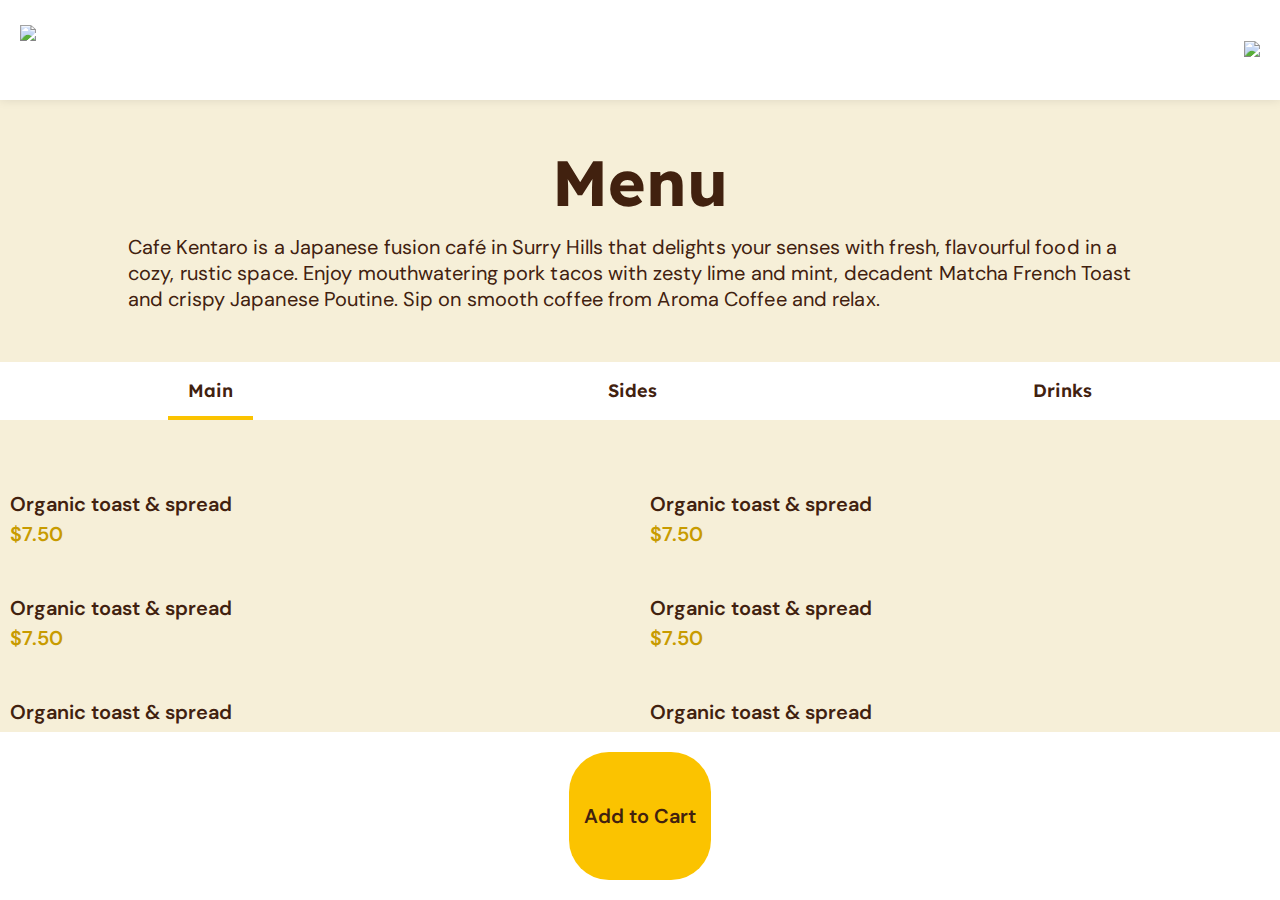
==== menu copy.html @ 1d61ab9c "Add files via upload" ====
<!DOCTYPE html>
<html lang="en">

<head>
  <meta charset="UTF-8">
  <meta http-equiv="X-UA-Compatible" content="IE=edge">
  <meta name="viewport" content="width=device-width, initial-scale=1.0">
  <title>Document</title>
  <link rel="stylesheet" href="style.css">
  <link rel="preconnect" href="https://fonts.googleapis.com">
  <style>
    @import url('https://fonts.googleapis.com/css2?family=DM+Sans:ital,wght@0,400;0,500;0,700;1,400;1,500;1,700&family=Lexend:wght@100;200;300;400;500;600;700;800;900&display=swap');
  </style>

</head>

<body>
  <header>
    <div class="header_wrapper">
      <img class="logo" src="images/logo.png">
      <div class="hamburger_menu">
        <img class="hamburger_menu_img" src="images/hamburgermenu.png">
      </div>
    </div> <!-- /header_wrapper -->
    <nav class="hamburger">
      <ul>
        <li><a href="">Concept</a></li>
        <li><a href="">About Us</a></li>
        <li><a href="">Menu</a></li>
        <li><a href="">Photo Gallery</a></li>
      </ul>
    </nav>
  </header>
  <main>
    <section class="page_header">
      <h2>Menu</h2>
      <p>Cafe Kentaro is a Japanese fusion café in Surry Hills that delights your senses with fresh, flavourful food in a cozy, rustic space. Enjoy mouthwatering pork tacos with zesty lime and mint, decadent Matcha French Toast and crispy Japanese Poutine. Sip on smooth coffee from Aroma Coffee and relax.</p>
    </section>


    <nav class="categories">
      <div class="categories_name_wrapper categories_active">
        Main
      </div>
      <div class="categories_name_wrapper">
        Sides
      </div>
      <div class="categories_name_wrapper">
        Drinks
      </div>

    </nav>
    
    <section class="menu_item_list_wrapper">

      <div class="menu_item_wrapper">
        <div class="menu_item">
          <figure class="menu_item_img_wrapper">
            <img src="dishes/dish_1.jpeg" alt="" class="">
          </figure>
          <dl class="menu_item_txt_wrapper">
            <dt class="menu_item_txt_name">Organic toast & spread</dt>
            <dd class="menu_item_txt_price">$7.50</dd>
          </dl>
        </div>

        <div class="menu_item">
          <figure class="menu_item_img_wrapper">
            <img src="dishes/dish_2.jpeg" alt="" class="">
          </figure>
          <dl class="menu_item_txt_wrapper">
            <dt class="menu_item_txt_name">Organic toast & spread</dt>
            <dd class="menu_item_txt_price">$7.50</dd>
          </dl>
        </div>

        <div class="menu_item">
          <figure class="menu_item_img_wrapper">
            <img src="dishes/dish_3.jpeg" alt="" class="">
          </figure>
          <dl class="menu_item_txt_wrapper">
            <dt class="menu_item_txt_name">Organic toast & spread</dt>
            <dd class="menu_item_txt_price">$7.50</dd>
          </dl>
        </div>

        <div class="menu_item">
          <figure class="menu_item_img_wrapper">
            <img src="dishes/dish_4.jpeg" alt="" class="">
          </figure>
          <dl class="menu_item_txt_wrapper">
            <dt class="menu_item_txt_name">Organic toast & spread</dt>
            <dd class="menu_item_txt_price">$7.50</dd>
          </dl>
        </div>
        <div class="menu_item">
          <figure class="menu_item_img_wrapper">
            <img src="dishes/dish_5.jpeg" alt="" class="">
          </figure>
          <dl class="menu_item_txt_wrapper">
            <dt class="menu_item_txt_name">Organic toast & spread</dt>
            <dd class="menu_item_txt_price">$7.50</dd>
          </dl>
        </div>

        <div class="menu_item">
          <figure class="menu_item_img_wrapper">
            <img src="dishes/dish_6.jpeg" alt="" class="">
          </figure>
          <dl class="menu_item_txt_wrapper">
            <dt class="menu_item_txt_name">Organic toast & spread</dt>
            <dd class="menu_item_txt_price">$7.50</dd>
          </dl>
        </div>
        

        
    </section>

  </main>
<div class="cart_options_wrapper">
      <div class="add_cart_wrapper">
        Add to Cart
      </div>
    </div>





  <footer>

    <div class="footer_logo_wrapper">
      <img class="logo" src="images/logo.png">
    </div>


  </footer>
  <div class="box_390"></div>
</body>
<script src="script.js"></script>
</html>
---- style.css ----
html,body,div,span,applet,object,iframe,h1,h2,h3,h4,h5,h6,p,blockquote,pre,a,abbr,acronym,address,big,cite,code,del,dfn,em,img,ins,kbd,q,s,samp,small,strike,strong,sub,sup,tt,var,b,u,i,center,dl,dt,dd,ol,ul,li,fieldset,form,label,input,textarea,button,legend,table,caption,tbody,tfoot,thead,tr,th,td,article,aside,canvas,details,embed,figure,figcaption,footer,header,hgroup,menu,nav,output,ruby,section,summary,time,mark,audio,video,button {
    margin: 0;
    padding: 0;
    border: 0;
    font-family: 'DM sans', 'Lexend';
    font-size: 100%;
    vertical-align: baseline;
  }
/* 1rem = 10px */

/*------------*/
/* Base Tags    
/*------------*/

:root{
    --yellow: #FBC300;
    --brown: #41210f;
    --brownrgb: 65, 33, 15;

}

html{
    font-size: 62.5%;
}
body{
    background: #f6efd8;
    color: var(--brown);
    font-family: sans-serif;
    font-size: 1.4rem;
    line-height: 1;

}

h1, h2{
    font-size: 6.4rem;
    font-family: 'Lexend';
}

img{
    max-width: 100%;
}

button{
    
}
/*------------*/
/* Variables    
/*------------*/



/*------------*/
/* General Components    
/*------------*/

.button{
    display: block;
    width: 20rem;
    height: 8rem;
    overflow: hidden;
    border-radius: 4rem;
    font-size: 2rem;
    font-weight: 700;
    line-height: 8rem;
    text-align: center;
    -webkit-transition: color 0.55s cubic-bezier(0.215, 0.61, 0.355, 1);
    transition: color 0.55s cubic-bezier(0.215, 0.61, 0.355, 1);
    text-decoration: none;
    color: var(--brown);
    font-weight: 600;
    background-color: var(--yellow);

}

.button:hover{
    background-color: var(--brown);
    color:#f6efd8;
    transition:  0.55s cubic-bezier(0.215, 0.61, 0.355, 1);
}


.left{
    margin-left: auto;
}



@media screen and (max-width: 48em){
    .button {
        width: 16rem;
        height: 6.4rem;
        border-radius: 3.2rem;
        font-size: 1.6rem;
        line-height: 6.4rem;
    }
    }


/*------------*/
/* Header    
/*------------*/
header{
    background-color: white;
    padding:0;
    height: 10rem;
    box-shadow: 0 0 1rem rgb(0 0 0 / 0.1);
    position: fixed;
    top: 0;
    right: 0;
    left: 0;
    margin: 0 auto;
    position:fixed;
    z-index:999;
}

.header_wrapper {
    height:100%;
    width: calc(100% - 4rem);
    margin: 0 auto;
    
    /* FLEX */
    display: flex;
    -webkit-box-align: center;
    -ms-flex-align: center;
    align-items: center;
    flex-direction: row;
    justify-content: space-between;
  }


header .logo{
    height: 5rem;
}

header .hamburger_menu_img{
    height: 3rem;
    cursor: pointer;
}


.is_active{
    display:block !important;
    transition: transform .5s ease, opacity ease .2s;
    opacity:1;

}

/*------------*/
/* Navigation    
/*------------*/

nav.hamburger {
    display:none;
    background: white;
    margin-top: -2rem auto;
    box-shadow: 0 0 1rem -1rem rgb(0 0 0 / 0.1);
    padding-bottom: 1rem;

}

nav.hamburger ul li{
    padding: 2rem 2rem;
    font-size: 2.5rem;
    text-align: center;
    font-weight: 700;
    font-family: "DM Sans";
}

::selection{
    background: var(--yellow);
    color: white;
}
nav.hamburger ul li a:link, nav ul li a:visited{
    text-decoration: none;
    color: black;
}


.land_wrapper{
    padding: 14rem 2rem 0;
    display: flex;
    flex-flow: column wrap;
    align-content: center;
}

.land_txt{
    width:100%;
    display:flex;
    flex-flow: column-reverse;

    
}


.land_img_wrapper{
    width: 35rem;
    margin: 0 auto;
    z-index: -1;
}

.land_txt h1{
    max-width: min-content;
    margin-top: 1rem;
}

.title_sub{
    font-size: 2rem;
    font-family: 'DM Sans';
    font-weight: 500;

}

.land_img{
    max-width: 100%;
    filter: drop-shadow(1rem 2rem 1rem rgb(0,0,0, 0.2));
}


.box_390{
    width:390px;
    height: 20px;;
    background-color: aqua;
    display: block;;
}



/*------------*/
/* Menu    
/*------------*/

.menu_title_wrapper{
    width: calc(100% - 4rem);
    margin: 0 auto;
}

.menu_food{
    margin: 8rem 0;
}

.menu_box_wrapper img{
    max-width: 30rem;
    border-radius: 4rem;
}

.menu_box_wrapper{
    display: flex;
    flex-flow: row;
    overflow-x: scroll;
    scrollbar

}
.menu_box{
    margin: 2rem
}

.page_content {
    width: calc(100% - 4rem);
    margin: 0 auto;
}

.page_header{
    width: 80%;
    margin: 0 auto;
    padding: 15rem 0 5rem;
    font-size: 2rem;
}

.page_header h2{
    margin: 0 auto;
    width: min-content;
}

.page_header p{
    margin-top: 2rem;
    line-height: 2.6rem;
    letter-spacing: 0.01rem;    
}

.menu_box_txt_name{

}
.menu_box_txt_price{

}

/*------------*/
/* Sections    
/*------------*/

.section_wrapper{
    display:flex;
    flex-flow: column-reverse;
    color:#41210f;
    padding: 8rem 0 0;
}

.bg_yellow{
    background-color: var(--yellow);
    padding-bottom: 8rem;
}

.bg_yellow .button{
    background:white;
}
.bg_yellow .button:hover{
    background-color: var(--brown);
    color:#f6efd8;
    transition:  0.55s cubic-bezier(0.215, 0.61, 0.355, 1);
}

/*------------*/
/* Concept    
/*------------*/

.concept_wrapper{
    font-size: 2rem;
    display: flex;
    flex-direction: column;
}

.concept_img{
    border-radius: 2rem;

}
.section_content_title {
    margin-bottom: 2rem;
    font-size: 3.6rem;
    max-width: 100%;;
    line-height: 4.2rem;
    font-weight: 600;
    word-wrap:
}

.max-width-80{
    max-width: 80%;
}

.section_content_txt {
    line-height: 3rem;
    margin-bottom: 4rem;
    padding-right: 0;
    hyphens: auto;
    letter-spacing: calc(1.2rem/100);
}


/*------------*/
/* About Us    
/*------------*/

.aboutus_img{
    border-radius: 2rem;



}

/*------------*/
/* Access   
/*------------*/

.map{
    height: 390px;
    border-radius: 3rem;
    margin: 2rem 0;
}

.access_info{
    padding: 1rem 0;
    border-bottom: 0.1rem solid rgba(var(--brownrgb), 0.2);


}
.access_info_title{
    font-weight: 700;
}

.access_info_text{
    line-height: 1.54;
    letter-spacing: 0em;
    overflow: hidden;
    margin: 0.5rem 0 0 0 ;

}

.access_info_hours{
    list-style: disc;
    text-indent: 3rem;
}

.no_border{
    border-bottom: none;
}

.access_info p{
    margin: 1rem;
}

/*------------*/
/* Footer
/*------------*/

footer{
    background: var(--yellow);
    padding: 3rem 0;
    margin: 0 auto;

}

.footer_logo_wrapper{
    width: calc(100% - 10rem);
    margin:0 auto;
    
}

/*------------*/
/* Menu Items
/*------------*/

.menu_item_list_wrapper{
}

.menu_item_wrapper{
    display: flex;
    flex-flow: row wrap;
    justify-content: space-around;
    padding: 5rem 0;
    gap: 3rem 0;
}

.menu_item_wrapper img{
    max-width: 100%;
    border-radius: 2rem;
}


.menu_item{
    width: calc((100% - 4rem)/2);
}


.menu_item_txt_name{
    margin: 1rem 0;
    font-size: 2rem;
    font-weight: 600;

}
.menu_item_txt_price{
    font-size: 2rem;
    font-weight: 600;
    color: #C89B00;
}


/*------------*/
/* Category
/*------------*/

nav.categories{
    width: 100vw;
    position: sticky;
    top:10rem;
    display: block;
    background-color: white;
    display:flex;
    flex-flow: row;
    justify-content: space-around;
    z-index: 1;

}


nav.categories .categories_name_wrapper{
    font-family: 'Lexend';
    font-size: 1.8rem;
    font-weight: 600;
    padding: 2rem;
    padding-bottom: 1.6rem; /* minus the border */
}

.categories_active{
    border-bottom: #FBC300 0.4rem solid;
}


/*------------*/
/* Category
/*------------*/

.dish_img_wrapper{

}

.dish_img{
    height: 100vw;
}

.dish_info{
    width: calc(100% - 4rem);
    margin: 2rem auto;
    display: flex;
    flex-flow: column;
    gap: 1rem 0;
    margin-bottom: 30vw;
}


.veg_label{
    font-size: 2rem;

}
.dish_name{
    font-size: 2.4rem;
    
}

.dish_price{
    font-size: 2.4rem;
    color: #C89B00;
    font-weight: 600;
}

.dish_desc{
    font-size: 1.5rem;
    line-height: 2.5rem;
}

input{
    display: relative;

}

.options_wrapper{
    display:flex;
    flex-flow: column;
    gap: 1rem 0rem;

}
.options_wrapper h5{
    font-size: 2rem;

}

.options_list>label{
    display: block;
    padding: 1rem 0;
    font-size: 1.8rem;
}


/*------------*/
/* Cart Options
/*------------*/

.cart_options_wrapper{
    font-size: 2.0rem;
    font-weight: 600;
    display: flex;
    justify-content: space-around;
    align-content: center;
    background-color: white;;
    bottom: 0;
    padding: 2rem 0;
    position: fixed;
    width: 100vw;
    height: 10vw;
}

.quantity_wrapper{
    display: flex;
    justify-content: space-around;
    align-items: center;
}
.add_cart_wrapper{
    display: flex;
    justify-content: space-around;
    align-items: center;
    padding: 1.5rem ;
    overflow: hidden;

    border-radius: 4rem;
    text-align: center;
    -webkit-transition: color 0.55s cubic-bezier(0.215, 0.61, 0.355, 1);
    transition: color 0.55s cubic-bezier(0.215, 0.61, 0.355, 1);
    text-decoration: none;
    color: var(--brown);
    font-weight: 600;
    background-color: var(--yellow);
}

/* Quantity */

.quantity_wrapper{
    display: flex;
    justify-content: space-around;
    align-items: center;
    gap: 2rem;
}
.quantity_button{
    background-color: var(--yellow);
    padding: 2rem;
    height: 2rem;
    width: 2rem;
    display: flex;
    justify-content: space-around;
    align-items: center;
    border-radius: 20rem;


}

.view_order_wrapper{
    display:flex;
    flex-flow: row;
    justify-content: space-around;
    align-items: center;

    background-color: var(--yellow);
    width: calc(100% - 4rem);
    border-radius: 4rem;
    font-size: 1.6rem;
    font-weight: 300;


}

.view_order_text{
    font-size: 2rem;
    font-weight: 600;
}



.order_list_wrapper{
    display: flex;
    flex-flow: column;
    align-items: center;
    margin-top: 20rem;

}

.order_card_wrapper{
    display: flex;
    background-color: white;
    max-width: calc(100% - 4rem);
    margin: 2rem;
    border-radius: 2rem;
    font-size: 1.6rem;
}

.order_card_content_wrapper{
    display: flex;
    gap: 0 2rem;
    justify-content: space-around;
    padding: 2rem;

}

.order_card_info /* Name, desc and Edit */{
    display: flex;
    flex-flow: column;
    gap: 1rem 0;
    max-width: 50%;
    font-size: 1.2rem;
}

.order_card_title{
    font-weight: 500;
    font-size: 1.6rem;
}

.order_card_desc{
    color: rgba(var(--brownrgb), 0.7);
    line-height: 1.6rem;;
}

.order_card_edit{
    color: #C89B00;
}

.order_card_price{
     font-size: 1.6rem;
}
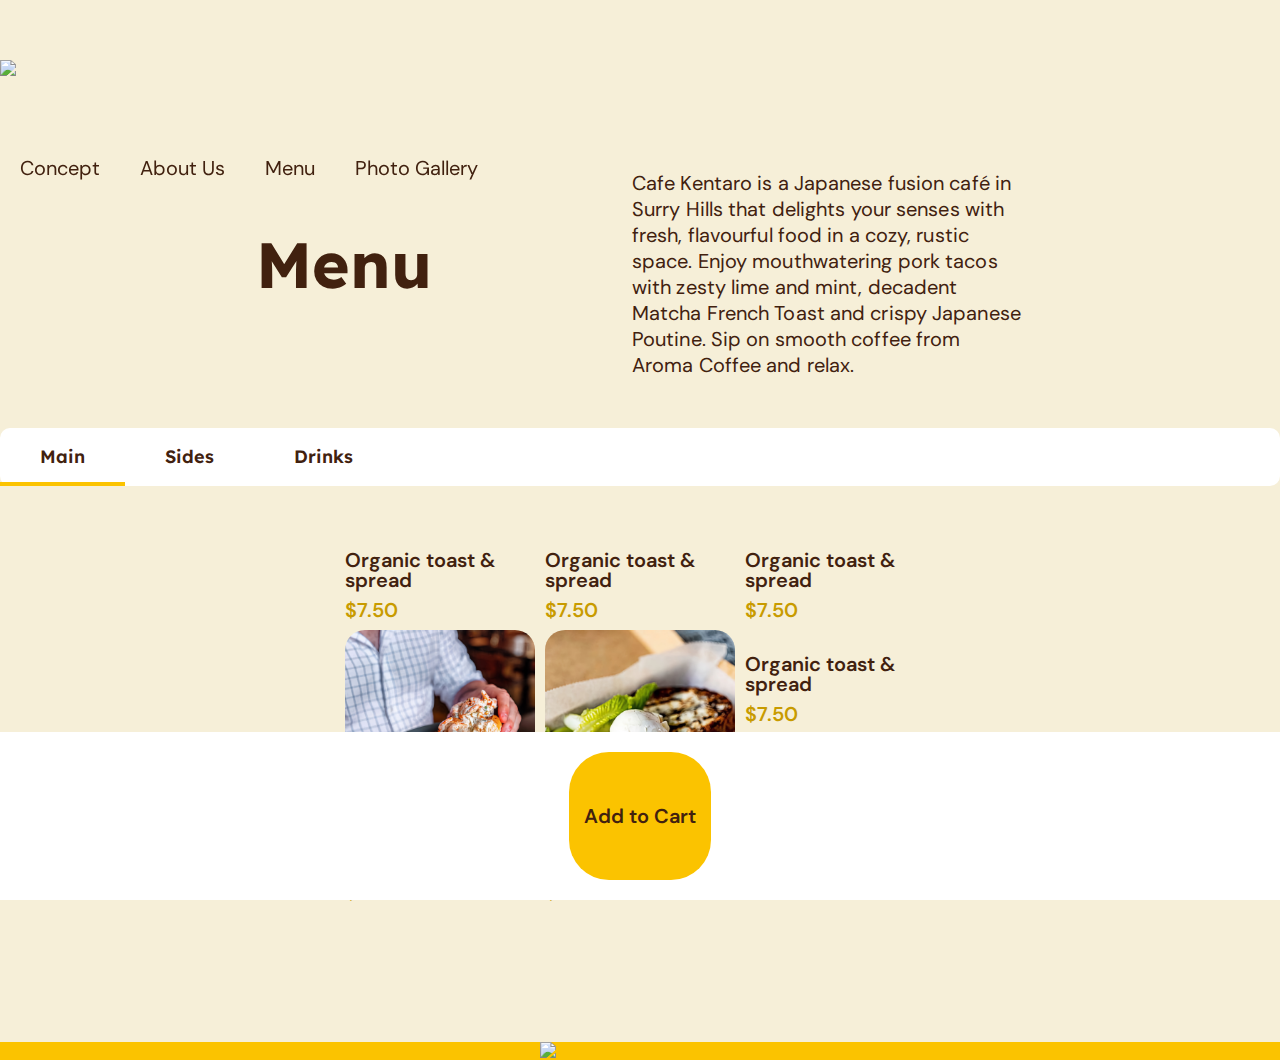
==== commit f04ad409: "Adjusted the order page to desktop" ====
--- a/menu copy.html
+++ b/menu copy.html
@@ -6,6 +6,7 @@
   <meta http-equiv="X-UA-Compatible" content="IE=edge">
   <meta name="viewport" content="width=device-width, initial-scale=1.0">
   <title>Document</title>
+  <link rel="stylesheet" href="desktop.css">
   <link rel="stylesheet" href="style.css">
   <link rel="preconnect" href="https://fonts.googleapis.com">
   <style>
--- a/desktop.css
+++ b/desktop.css
@@ -0,0 +1,967 @@
+/*
+*
+*/
+
+/*------------*/
+/* Base Tags    
+/*------------*/
+
+img {
+    max-width: 100%;
+}
+
+/* , .options_list input[type="text"] */
+
+.contact_info_form_wrapper input {
+    border: 1px solid rgba(var(--brownrgb), 0.2);
+    width: 100%;
+    height: 2.5rem;
+    border-radius: 0.5rem;
+
+}
+
+main {
+    margin: 10rem 0 10rem 0;
+}
+
+
+/*------------*/
+/* General Components    
+/*------------*/
+
+.button {
+    display: block;
+    width: 20rem;
+    height: 8rem;
+    overflow: hidden;
+    border-radius: 4rem;
+    font-size: 2rem;
+    font-weight: 700;
+    line-height: 8rem;
+    text-align: center;
+    -webkit-transition: color 0.55s cubic-bezier(0.215, 0.61, 0.355, 1);
+    transition: color 0.55s cubic-bezier(0.215, 0.61, 0.355, 1);
+    text-decoration: none;
+    color: var(--brown);
+    font-weight: 600;
+    background-color: var(--yellow);
+
+}
+
+.button:hover {
+    background-color: var(--brown);
+    color: #f6efd8;
+    transition: 0.55s cubic-bezier(0.215, 0.61, 0.355, 1);
+}
+
+
+.left {
+    margin-left: auto;
+}
+
+
+.justify_unset {
+    justify-content: unset;
+}
+
+.flex_row_reverse{
+    flex-flow: row-reverse;
+}
+
+/*------------*/
+/* Header    
+/*------------*/
+header {
+    position: fixed;
+    top: 0;
+    right: 0;
+    left: 0;
+    z-index: 9999;
+
+}
+
+.header_menu_wrapper{
+    display: flex;
+    align-items: center;
+    justify-content: space-around;
+}
+
+.header_wrapper {
+    height: 100%;
+    padding: 6rem 0;
+}
+
+header .logo {
+    height: 8rem;
+    width:auto;
+}
+
+header .hamburger_menu_img {
+    display: none;
+}
+
+
+.is_active {
+    display: block !important;
+    transition: transform .5s ease, opacity ease .2s;
+    opacity: 1;
+
+}
+
+
+header nav ul {
+    display: flex;
+    flex-wrap: none;
+}
+header nav ul li{
+    list-style: none;;
+}
+
+/*------------*/
+/* Navigation    
+/*------------*/
+
+nav.hamburger {
+}
+
+nav.hamburger ul li {
+    padding: 2rem 2rem;
+    font-size: 2.5rem;
+    text-align: center;
+    font-weight: 400;
+    font-family: "DM Sans";
+    font-size: 2rem;
+}
+
+::selection {
+    background: var(--yellow);
+    color: white;
+}
+
+nav.hamburger ul li a:link,
+nav ul li a:visited {
+    text-decoration: none;
+}
+
+
+/*------------*/
+/* Main   
+/*------------*/
+
+
+main h1{
+    font-size: 10rem;
+}
+
+.land_wrapper {
+    display: flex;
+    align-items: center;
+    width: 100%;
+    max-width: 160rem;
+    margin: 14rem auto 0;
+    justify-content: space-around;
+}
+
+.land_txt {
+    display: flex;
+    flex-flow: column-reverse;
+
+}
+
+
+.land_img_wrapper {
+    width: 50rem;
+    z-index: -1;
+}
+
+.land_txt h1 {
+    max-width: min-content;
+    margin-top: 1rem;
+}
+
+.title_sub {
+    font-size: 3.6rem;
+    font-family: 'DM Sans';
+    font-weight: 500;
+
+}
+
+.land_img {
+    max-width: 80%;
+    filter: drop-shadow(1rem 2rem 1rem rgb(0, 0, 0, 0.2));
+}
+
+
+
+
+
+/*------------*/
+/* Menu    
+/*------------*/
+
+.menu_wrapper{
+    max-width: 160rem;
+}
+
+.menu_title_wrapper {
+    width: calc(100% - 4rem);
+    font-size: 8rem;
+    max-width: 160rem;
+    margin: 0 auto;
+}
+
+.menu_food {
+    display: flex;
+    max-width: 100vw;
+    margin-left: 4rem;
+    overflow: scroll;
+}
+
+.menu_box_wrapper img {
+    max-width: 30rem;
+    border-radius: 4rem;
+}
+
+.menu_box_wrapper {
+    display: flex;
+    flex-flow: row;
+    overflow-x: scroll;
+
+}
+
+.menu_box {
+    margin: 2rem
+}
+
+
+.page_header {
+    max-width: 60vw;
+    margin: 0 auto;
+    padding: 5rem 0;
+    font-size: 2rem;
+    display: flex;
+    align-items: center;
+    gap: 20rem;
+}
+
+.page_header h2 {
+    margin: 0 auto;
+    width: min-content;
+    font-size: 6.4rem;
+}
+
+.page_header p {
+    margin-top: 2rem;
+    line-height: 2.6rem;
+    letter-spacing: 0.01rem;
+}
+
+.menu_box_txt_name {}
+
+.menu_box_txt_price {}
+
+/*------------*/
+/* Sections    
+/*------------*/
+
+.section_wrapper {
+    display: flex;
+    color: #41210f;
+    padding: 8rem 0 0;
+}
+
+.bg_yellow {
+    background-color: var(--yellow);
+    padding-bottom: 8rem;
+}
+
+.bg_yellow .button {
+    background: white;
+}
+
+.bg_yellow .button:hover {
+    background-color: var(--brown);
+    color: #f6efd8;
+    transition: 0.55s cubic-bezier(0.215, 0.61, 0.355, 1);
+}
+
+/*------------*/
+/* Concept    
+/*------------*/
+
+.page_content{
+    width: calc(100% - 20rem);
+    margin: 0 auto;
+    align-items: center;
+    justify-content: center;
+    display: flex;
+    gap: 0 5rem;
+    max-width: 160rem;;
+
+}
+.concept_wrapper {
+    font-size: 2rem;
+    display: flex;
+    flex-direction: column;
+    width: 50%;
+}
+
+.concept_img {
+    border-radius: 2rem;
+}
+
+.section_content_title {
+    margin-bottom: 2rem;
+    font-size: 3.6rem;
+    max-width: 100%;
+    line-height: 4.2rem;
+    font-weight: 600;
+    word-wrap:
+}
+
+.max-width-80 {
+    max-width: 80%;
+}
+
+.section_content_txt {
+    line-height: 3rem;
+    margin-bottom: 4rem;
+    padding-right: 0;
+    hyphens: auto;
+    letter-spacing: calc(1.2rem/100);
+}
+
+
+/*------------*/
+/* About Us    
+/*------------*/
+
+.aboutus_img {
+    border-radius: 2rem;q
+
+
+
+}
+
+/*------------*/
+/* Access   
+/*------------*/
+
+.access_wrapper {
+    font-size: 2rem;
+    display: flex;
+    flex-direction: column;
+    /* width: calc(100% - 20rem); */
+}
+
+
+
+.map {
+    height: calc(25vw);
+    border-radius: 3rem;
+    margin: 2rem 0;
+}
+
+.access_info {
+    padding: 1rem 0;
+    border-bottom: 0.1rem solid rgba(var(--brownrgb), 0.2);
+
+
+}
+
+.access_info_title {
+    font-weight: 700;
+}
+
+.access_info_text {
+    line-height: 1.54;
+    letter-spacing: 0em;
+    overflow: hidden;
+    margin: 0.5rem 0 0 0;
+
+}
+
+.access_info_hours {
+    list-style: disc;
+    text-indent: 3rem;
+}
+
+.no_border {
+    border-bottom: none;
+}
+
+.access_info p {
+    margin: 1rem;
+}
+
+.access_info_wrapper{
+    display: flex;
+    gap: 0 7rem;
+    flex-wrap: wrap;
+}
+/*------------*/
+/* Footer
+/*------------*/
+
+footer {
+    background: var(--yellow);
+    padding: 3rem 0;
+    margin: 0 auto;
+
+}
+
+.footer_logo_wrapper {
+    width: 20rem;
+    margin: 0 auto;
+
+}
+
+/*------------*/
+/* Menu Items
+/*------------*/
+
+.menu_item_list_wrapper {
+    max-width: 56vw;
+    margin: 0 auto;
+}
+
+.menu_item_wrapper {
+    display: flex;
+    flex-flow: row wrap;
+    justify-content: center;
+    padding: 4rem 0;
+    gap: 1rem;
+}
+
+.menu_item_wrapper a {
+    max-width: ;
+
+}
+
+.menu_item_wrapper img {
+    max-width: 100%;
+    border-radius: 2rem;
+}
+
+
+.menu_item {
+    max-width: calc((100% - 58rem)/2);
+    min-width: 19rem;
+}
+
+
+.menu_item_txt_name {
+    margin: 1rem 0;
+    font-size: 2rem;
+    font-weight: 600;
+
+}
+
+.menu_item_txt_price {
+    font-size: 2rem;
+    font-weight: 600;
+    color: #C89B00;
+}
+
+
+.menu_item_wrapper a {
+    text-decoration: none;
+    color: #41210f;
+}
+
+.menu_item_wrapper img:hover {
+    opacity: 80%;
+}
+
+
+/*------------*/
+/* Category
+/*------------*/
+
+nav.categories {
+    width: 100%;
+    position: sticky;
+    top: 10rem;
+    display: block;
+    background-color: white;
+    display: flex;
+    flex-flow: row;
+    justify-content: start;
+    z-index: 1;
+    margin: 0 auto;
+    border-radius: 1rem;
+}
+
+.order_pg_wrapper nav {
+    padding-bottom: 0.4rem;
+}
+
+.order_pg_wrapper nav.categories {
+    width: 100%;
+}
+
+
+nav.categories .categories_name_wrapper {
+    font-family: 'Lexend';
+    font-size: 1.8rem;
+    font-weight: 600;
+    padding: 2rem 4rem;
+    padding-bottom: 1.6rem;
+    /* minus the border */
+}
+
+.categories_active {
+    border-bottom: #FBC300 0.4rem solid;
+}
+
+
+/*------------*/
+/* Category
+/*------------*/
+
+.dish_img_wrapper {}
+
+.dish_img {
+    height: 100vw;
+}
+
+.dish_info {
+    width: calc(100% - 4rem);
+    margin: 2rem auto;
+    display: flex;
+    flex-flow: column;
+    gap: 1rem 0;
+    margin-bottom: 30vw;
+}
+
+
+.veg_label {
+    font-size: 2rem;
+
+}
+
+.dish_name {
+    font-size: 2.4rem;
+
+}
+
+.dish_price {
+    font-size: 2.4rem;
+    color: #C89B00;
+    font-weight: 600;
+}
+
+.dish_desc {
+    font-size: 1.5rem;
+    line-height: 2.5rem;
+}
+
+.options_wrapper input {
+    display: relative;
+
+}
+
+.options_wrapper {
+    display: flex;
+    flex-flow: column;
+    gap: 1rem 0rem;
+
+}
+
+.options_wrapper h5 {
+    font-size: 2rem;
+
+}
+
+.options_list>label {
+    display: block;
+    padding: 1rem 0;
+    font-size: 1.8rem;
+}
+
+
+/*------------*/
+/* Cart Options
+/*------------*/
+
+.cart_options_wrapper {
+    font-size: 2.0rem;
+    font-weight: 600;
+    display: flex;
+    justify-content: space-around;
+    align-content: center;
+    background-color: white;
+    ;
+    bottom: 0;
+    padding: 2rem 0;
+    position: fixed;
+    width: 100vw;
+    height: 10vw;
+}
+
+
+
+.quantity_wrapper {
+    display: flex;
+    justify-content: space-around;
+    align-items: center;
+}
+
+.add_cart_wrapper {
+    display: flex;
+    justify-content: space-around;
+    align-items: center;
+    padding: 1.5rem;
+    overflow: hidden;
+
+    border-radius: 4rem;
+    text-align: center;
+    -webkit-transition: color 0.55s cubic-bezier(0.215, 0.61, 0.355, 1);
+    transition: color 0.55s cubic-bezier(0.215, 0.61, 0.355, 1);
+    text-decoration: none;
+    color: var(--brown);
+    font-weight: 600;
+    background-color: var(--yellow);
+}
+
+/* Quantity */
+
+.quantity_wrapper {
+    display: flex;
+    justify-content: space-around;
+    align-items: center;
+    gap: 2rem;
+}
+
+.quantity_button {
+    background-color: var(--yellow);
+    padding: 2rem;
+    height: 2rem;
+    width: 2rem;
+    display: flex;
+    justify-content: space-around;
+    align-items: center;
+    border-radius: 20rem;
+
+
+}
+
+.view_order_wrapper {
+    display: flex;
+    flex-flow: row;
+    justify-content: space-around;
+    align-items: center;
+
+    background-color: var(--yellow);
+    width: calc(100% - 4rem);
+    border-radius: 4rem;
+    font-size: 1.6rem;
+    font-weight: 300;
+
+
+}
+
+.view_order_text {
+    font-size: 2rem;
+    font-weight: 600;
+}
+
+.order_card_quantity {
+    letter-spacing: 0.8rem;
+}
+
+.order_list_wrapper {
+    display: flex;
+    flex-flow: column;
+    align-items: center;
+
+}
+
+.order_card_wrapper {
+    display: flex;
+    flex-flow: column;
+
+    background-color: white;
+    width: calc(100% - 4rem);
+    margin: 1rem 0;
+    padding: 2rem 0;
+    border-radius: 2rem;
+    font-size: 1.6rem;
+}
+
+.order_card_content_wrapper {
+    display: flex;
+    gap: 0 2rem;
+    justify-content: space-around;
+    padding: 2rem;
+    padding-top: 0;
+
+}
+
+.order_card_info
+
+/* Name, desc and Edit */
+    {
+    display: flex;
+    flex-flow: column;
+    gap: 1rem 0;
+    font-size: 1.3rem;
+}
+
+.order_card_title {
+    font-weight: 500;
+    font-size: 1.6rem;
+}
+
+.order_card_desc {
+    color: rgba(var(--brownrgb), 0.7);
+    line-height: 1.6rem;
+    ;
+}
+
+.order_card_edit {
+    color: #C89B00;
+}
+
+.order_card_price {
+    font-size: 1.6rem;
+}
+
+
+
+
+
+/* Order Summary
+*/
+
+.order_summary_wrapper {
+    display: flex;
+    flex-flow: column;
+    padding: 1rem 0;
+}
+
+.order_summary_info_wrapper {
+    display: flex;
+    flex-flow: column;
+    margin: 0 auto;
+    width: calc(100% - 6rem);
+    font-size: 1.5rem;
+
+    color: rgba(var(--brownrgb), 0.7);
+}
+
+.order_summary_content_list {
+    display: flex;
+    flex-flow: column;
+    gap: 1rem 0;
+    margin: 1rem 0;
+    padding-bottom: 1rem;
+    border-bottom: 1px solid rgba(var(--brownrgb), 0.2);
+}
+
+.order_summary_content {
+    display: flex;
+    justify-content: space-between;
+}
+
+.order_summary_total {
+    display: flex;
+    justify-content: space-between;
+
+    font-size: 1.8rem;
+    font-weight: 500;
+}
+
+.order_summary_checkout {
+    font-size: 2rem;
+    display: flex;
+    justify-content: space-around;
+    align-items: center;
+    padding: 1.5rem;
+    margin: 0.5rem 0 1rem;
+    overflow: hidden;
+
+    border-radius: 4rem;
+    text-align: center;
+    -webkit-transition: color 0.55s cubic-bezier(0.215, 0.61, 0.355, 1);
+    transition: color 0.55s cubic-bezier(0.215, 0.61, 0.355, 1);
+    text-decoration: none;
+    color: var(--brown);
+    font-weight: 600;
+    background-color: var(--yellow);
+}
+
+
+.contact_info_wrapper {
+    display: flex;
+    flex-flow: column;
+    width: 100%;
+    gap: 2rem 0;
+
+}
+
+.contact_info_form_wrapper {
+    display: flex;
+    flex-flow: column;
+    gap: 0.6rem 0;
+}
+
+.contact_info_wrapper h5 {
+    font-size: 1.4rem;
+
+}
+
+.add_items {
+    padding-top: 0rem;
+    font-size: 1.76rem;
+    color: #C89B00;
+    justify-content: start;
+}
+
+.order_list_wrapper .order_summary_info_wrapper {
+    color: var(--brown);
+    border-top: 1px solid rgba(var(--brownrgb), 0.2);
+}
+
+.order_list_wrapper .order_summary_total {
+    font-size: 2.4rem;
+}
+
+.order_list_wrapper h4 {
+    align-self: start;
+    width: calc(100% - 6rem);
+    margin: 3rem auto 0;
+    font-weight: 400;
+    font-size: 1.6rem;
+    ;
+
+}
+
+
+.card_input_wrapper {
+    display: flex;
+    flex-flow: column;
+    border: 1px solid rgba(var(--brownrgb), 0.2);
+    padding: 1rem;
+
+}
+
+.card_details_wrapper {
+    display: flex;
+}
+
+.input_form {
+    line-height: 1.25rem;
+    border: 0;
+}
+
+.options_list {
+    display: flex;
+    flex-flow: column;
+    flex-direction: column;
+}
+
+.form_wrapper {
+    display: grid;
+
+    grid-column-gap: 1rem;
+    grid-template-columns: auto auto;
+    grid-template-rows: 3rem 3rem 3rem;
+    grid-template-areas:
+        "name name"
+        "number number"
+        "expiration security";
+    padding: 0 2rem 2rem;
+    gap: 3rem;
+}
+
+.field_wrapper {
+    position: relative;
+    flex-flow: column;
+    display: flex;
+    gap: 0.5rem;
+}
+
+
+.field_wrapper:first-child {
+    grid-area: name;
+}
+
+.field_wrapper:nth-child(2) {
+    grid-area: number;
+
+}
+
+.field_wrapper:nth-child(4) {
+    grid-area: security;
+
+}
+
+.field_wrapper:nth-child(3) {
+    grid-area: expiration;
+
+}
+
+.form_wrapper label {}
+
+.form_wrapper input {
+    width: 100%;
+    border-radius: 3px;
+    border: 1px solid #dcdcdc;
+    display: block;
+
+}
+
+
+
+/*------------*/
+/* Orer Completion Page
+/*------------*/
+
+
+.tickmark {
+    content: url('images/tickmark.svg');
+    width: 10rem;
+    height: 10rem;
+}
+
+.order_completion_wrapper {
+    display: flex;
+    gap: 2rem 2rem;
+    justify-content: space-around;
+    padding: 2rem;
+    padding-top: 0;
+    flex-flow: column;
+    align-items: center;
+}
+
+
+.order_completion_wrapper p {
+    text-align: center;
+    line-height: 2.1rem;
+    font-size: 1.6rem;
+}
+
+
+.order_completion_wrapper .order_summary_checkout {
+    font-size: 1.4rem;
+}
+
+/*
+* PAGE WRAPPER
+*/
+
+.menu_pg_wrapper{display: flex;justify-content: center;/* max-width: 80%; */}
+
+
+.order_pg_wrapper{
+
+}
+
+.order_pg_wrapper {
+}
+
+
+.menu_pg_wrapper nav, .order_pg_wrapper nav{
+    border-radius: 0;
+}--- a/style.css
+++ b/style.css
@@ -1,59 +1,179 @@
-html,body,div,span,applet,object,iframe,h1,h2,h3,h4,h5,h6,p,blockquote,pre,a,abbr,acronym,address,big,cite,code,del,dfn,em,img,ins,kbd,q,s,samp,small,strike,strong,sub,sup,tt,var,b,u,i,center,dl,dt,dd,ol,ul,li,fieldset,form,label,input,textarea,button,legend,table,caption,tbody,tfoot,thead,tr,th,td,article,aside,canvas,details,embed,figure,figcaption,footer,header,hgroup,menu,nav,output,ruby,section,summary,time,mark,audio,video,button {
-    margin: 0;
-    padding: 0;
-    border: 0;
-    font-family: 'DM sans', 'Lexend';
-    font-size: 100%;
-    vertical-align: baseline;
-  }
+html,
+body,
+div,
+span,
+applet,
+object,
+iframe,
+h1,
+h2,
+h3,
+h4,
+h5,
+h6,
+p,
+blockquote,
+pre,
+a,
+abbr,
+acronym,
+address,
+big,
+cite,
+code,
+del,
+dfn,
+em,
+img,
+ins,
+kbd,
+q,
+s,
+samp,
+small,
+strike,
+strong,
+sub,
+sup,
+tt,
+var,
+b,
+u,
+i,
+center,
+dl,
+dt,
+dd,
+ol,
+ul,
+li,
+fieldset,
+form,
+label,
+input,
+textarea,
+button,
+legend,
+table,
+caption,
+tbody,
+tfoot,
+thead,
+tr,
+th,
+td,
+article,
+aside,
+canvas,
+details,
+embed,
+figure,
+figcaption,
+footer,
+header,
+hgroup,
+menu,
+nav,
+output,
+ruby,
+section,
+summary,
+time,
+mark,
+audio,
+video,
+button {
+margin: 0;
+padding: 0;
+border: 0;
+font-family: 'DM sans', 'Lexend';
+font-size: 100%;
+vertical-align: baseline;
+}
+
+:root {
+--yellow: #FBC300;
+--brown: #41210f;
+--brownrgb: 65, 33, 15;
+
+}
+
+html {
+font-size: 62.5%;
+}
+
+body {
+background: #f6efd8;
+color: var(--brown);
+font-family: sans-serif;
+font-size: 1.4rem;
+line-height: 1;
+
+}
+
+h1,
+h2 {
+font-family: 'Lexend';
+}
+
+a {
+text-decoration: none;
+color: var(--brown);
+}
+
+
+/*------------*/
+/*------------*/
+/*------------*/
+/* MEDIA    
+/*------------*/
+/*------------*/
+/*------------*/
+
+
+
+
+@media screen and (max-width: 48rem) {
 /* 1rem = 10px */
 
 /*------------*/
 /* Base Tags    
 /*------------*/
 
-:root{
-    --yellow: #FBC300;
-    --brown: #41210f;
-    --brownrgb: 65, 33, 15;
-
-}
-
-html{
-    font-size: 62.5%;
-}
-body{
-    background: #f6efd8;
-    color: var(--brown);
-    font-family: sans-serif;
-    font-size: 1.4rem;
-    line-height: 1;
-
-}
-
-h1, h2{
-    font-size: 6.4rem;
-    font-family: 'Lexend';
-}
-
-img{
+
+h1,
+h2 {
+font-size: 6.4rem;
+}
+
+
+img {
     max-width: 100%;
 }
 
-button{
-    
-}
-/*------------*/
-/* Variables    
-/*------------*/
-
+
+button {}
+
+/* , .options_list input[type="text"] */
+
+.contact_info_form_wrapper input {
+    border: 1px solid rgba(var(--brownrgb), 0.2);
+    width: 100%;
+    height: 2.5rem;
+    border-radius: 0.5rem;
+
+}
+
+main {
+    margin: 10rem 0 10rem 0;
+}
 
 
 /*------------*/
 /* General Components    
 /*------------*/
 
-.button{
+.button {
     display: block;
     width: 20rem;
     height: 8rem;
@@ -72,36 +192,47 @@
 
 }
 
-.button:hover{
+.button:hover {
     background-color: var(--brown);
-    color:#f6efd8;
-    transition:  0.55s cubic-bezier(0.215, 0.61, 0.355, 1);
-}
-
-
-.left{
+    color: #f6efd8;
+    transition: 0.55s cubic-bezier(0.215, 0.61, 0.355, 1);
+}
+
+
+.left {
     margin-left: auto;
 }
 
 
-
-@media screen and (max-width: 48em){
-    .button {
-        width: 16rem;
-        height: 6.4rem;
-        border-radius: 3.2rem;
-        font-size: 1.6rem;
-        line-height: 6.4rem;
-    }
-    }
+.justify_unset {
+    justify-content: unset;
+}
+
+.box_390 {
+    width: 390px;
+    height: 20px;
+    ;
+    background-color: aqua;
+    display: block;
+    ;
+}
+
+
+.button {
+    width: 16rem;
+    height: 6.4rem;
+    border-radius: 3.2rem;
+    font-size: 1.6rem;
+    line-height: 6.4rem;
+}
 
 
 /*------------*/
 /* Header    
 /*------------*/
-header{
+header {
     background-color: white;
-    padding:0;
+    padding: 0;
     height: 10rem;
     box-shadow: 0 0 1rem rgb(0 0 0 / 0.1);
     position: fixed;
@@ -109,39 +240,44 @@
     right: 0;
     left: 0;
     margin: 0 auto;
-    position:fixed;
-    z-index:999;
+    position: fixed;
+    z-index: 999;
+}
+
+.header_menu_wrapper{
+    display: block;
+    height:10rem;
 }
 
 .header_wrapper {
-    height:100%;
+    height: 100%;
     width: calc(100% - 4rem);
     margin: 0 auto;
-    
+    padding: 0;
+
     /* FLEX */
     display: flex;
-    -webkit-box-align: center;
-    -ms-flex-align: center;
     align-items: center;
     flex-direction: row;
     justify-content: space-between;
-  }
-
-
-header .logo{
+}
+
+
+header .logo {
     height: 5rem;
 }
 
-header .hamburger_menu_img{
+header .hamburger_menu_img {
+    display: block;
     height: 3rem;
     cursor: pointer;
 }
 
 
-.is_active{
-    display:block !important;
+.is_active {
+    display: block !important;
     transition: transform .5s ease, opacity ease .2s;
-    opacity:1;
+    opacity: 1;
 
 }
 
@@ -149,8 +285,12 @@
 /* Navigation    
 /*------------*/
 
+header nav ul {
+    display: block;
+}
+
 nav.hamburger {
-    display:none;
+    display: none;
     background: white;
     margin-top: -2rem auto;
     box-shadow: 0 0 1rem -1rem rgb(0 0 0 / 0.1);
@@ -158,7 +298,7 @@
 
 }
 
-nav.hamburger ul li{
+nav.hamburger ul li {
     padding: 2rem 2rem;
     font-size: 2.5rem;
     text-align: center;
@@ -166,62 +306,64 @@
     font-family: "DM Sans";
 }
 
-::selection{
+::selection {
     background: var(--yellow);
     color: white;
 }
-nav.hamburger ul li a:link, nav ul li a:visited{
+
+nav.hamburger ul li a:link,
+nav ul li a:visited {
     text-decoration: none;
     color: black;
 }
 
 
-.land_wrapper{
-    padding: 14rem 2rem 0;
+main h1{
+    font-size: 6.4rem;
+}
+
+.land_wrapper {
+    padding: 5rem 2rem 0;
     display: flex;
     flex-flow: column wrap;
     align-content: center;
-}
-
-.land_txt{
-    width:100%;
-    display:flex;
+    margin: 0;
+    width: auto;
+}
+
+.land_txt {
+    width: 100%;
+    display: flex;
     flex-flow: column-reverse;
 
-    
-}
-
-
-.land_img_wrapper{
+
+}
+
+
+.land_img_wrapper {
     width: 35rem;
     margin: 0 auto;
     z-index: -1;
 }
 
-.land_txt h1{
+.land_txt h1 {
     max-width: min-content;
     margin-top: 1rem;
 }
 
-.title_sub{
+.title_sub {
     font-size: 2rem;
     font-family: 'DM Sans';
     font-weight: 500;
 
 }
 
-.land_img{
+.land_img {
     max-width: 100%;
-    filter: drop-shadow(1rem 2rem 1rem rgb(0,0,0, 0.2));
-}
-
-
-.box_390{
-    width:390px;
-    height: 20px;;
-    background-color: aqua;
-    display: block;;
-}
+    filter: drop-shadow(1rem 2rem 1rem rgb(0, 0, 0, 0.2));
+}
+
+
 
 
 
@@ -229,84 +371,85 @@
 /* Menu    
 /*------------*/
 
-.menu_title_wrapper{
+.menu_title_wrapper {
     width: calc(100% - 4rem);
     margin: 0 auto;
 }
 
-.menu_food{
+.menu_food {
     margin: 8rem 0;
 }
 
-.menu_box_wrapper img{
+.menu_box_wrapper img {
     max-width: 30rem;
     border-radius: 4rem;
 }
 
-.menu_box_wrapper{
+.menu_box_wrapper {
+    width: 100vw;
     display: flex;
     flex-flow: row;
-    overflow-x: scroll;
-    scrollbar
-
-}
-.menu_box{
+    overflow: block;
+}
+
+.menu_box {
     margin: 2rem
 }
 
 .page_content {
     width: calc(100% - 4rem);
     margin: 0 auto;
-}
-
-.page_header{
+    display: flex;
+    flex-flow: column;
+}
+
+.page_header {
     width: 80%;
     margin: 0 auto;
-    padding: 15rem 0 5rem;
+    padding: 5rem 0;
     font-size: 2rem;
-}
-
-.page_header h2{
+    display: block;
+}
+
+.page_header h2 {
     margin: 0 auto;
     width: min-content;
 }
 
-.page_header p{
+.page_header p {
     margin-top: 2rem;
     line-height: 2.6rem;
-    letter-spacing: 0.01rem;    
-}
-
-.menu_box_txt_name{
-
-}
-.menu_box_txt_price{
-
-}
+    letter-spacing: 0.01rem;
+}
+
+.menu_box_txt_name {}
+
+.menu_box_txt_price {}
 
 /*------------*/
 /* Sections    
 /*------------*/
 
-.section_wrapper{
-    display:flex;
+.section_wrapper {
+    display: flex;
     flex-flow: column-reverse;
-    color:#41210f;
+    color: #41210f;
     padding: 8rem 0 0;
 }
 
-.bg_yellow{
+.bg_yellow {
     background-color: var(--yellow);
     padding-bottom: 8rem;
 }
 
-.bg_yellow .button{
-    background:white;
-}
-.bg_yellow .button:hover{
+.bg_yellow .button {
+    background: white;
+}
+
+.bg_yellow .button:hover {
     background-color: var(--brown);
-    color:#f6efd8;
-    transition:  0.55s cubic-bezier(0.215, 0.61, 0.355, 1);
+    color: #f6efd8;
+    transition: 0.55s cubic-bezier(0.215, 0.61, 0.355, 1);
 }
 
 /*------------*/
@@ -317,22 +460,25 @@
     font-size: 2rem;
     display: flex;
     flex-direction: column;
-}
-
-.concept_img{
+    width: 100%;;
+}
+
+.concept_img {
     border-radius: 2rem;
 
 }
+
 .section_content_title {
     margin-bottom: 2rem;
     font-size: 3.6rem;
-    max-width: 100%;;
+    max-width: 100%;
+    ;
     line-height: 4.2rem;
     font-weight: 600;
     word-wrap:
 }
 
-.max-width-80{
+.max-width-80 {
     max-width: 80%;
 }
 
@@ -349,7 +495,7 @@
 /* About Us    
 /*------------*/
 
-.aboutus_img{
+.aboutus_img {
     border-radius: 2rem;
 
 
@@ -360,40 +506,51 @@
 /* Access   
 /*------------*/
 
-.map{
+.access_wrapper{
+    width: auto;
+}
+.access_info_wrapper{
+    font-size: 2rem;
+    display: flex;
+    flex-direction: column;
+    width: 100%;
+}
+
+.map {
     height: 390px;
     border-radius: 3rem;
     margin: 2rem 0;
 }
 
-.access_info{
+.access_info {
     padding: 1rem 0;
     border-bottom: 0.1rem solid rgba(var(--brownrgb), 0.2);
 
 
 }
-.access_info_title{
+
+.access_info_title {
     font-weight: 700;
 }
 
-.access_info_text{
+.access_info_text {
     line-height: 1.54;
     letter-spacing: 0em;
     overflow: hidden;
-    margin: 0.5rem 0 0 0 ;
-
-}
-
-.access_info_hours{
+    margin: 0.5rem 0 0 0;
+
+}
+
+.access_info_hours {
     list-style: disc;
     text-indent: 3rem;
 }
 
-.no_border{
+.no_border {
     border-bottom: none;
 }
 
-.access_info p{
+.access_info p {
     margin: 1rem;
 }
 
@@ -401,27 +558,26 @@
 /* Footer
 /*------------*/
 
-footer{
+footer {
     background: var(--yellow);
     padding: 3rem 0;
     margin: 0 auto;
 
 }
 
-.footer_logo_wrapper{
-    width: calc(100% - 10rem);
-    margin:0 auto;
-    
+.footer_logo_wrapper {
+    width: calc(100% - 20rem);
+    margin: 0 auto;
+
 }
 
 /*------------*/
 /* Menu Items
 /*------------*/
 
-.menu_item_list_wrapper{
-}
-
-.menu_item_wrapper{
+.menu_item_list_wrapper {}
+
+.menu_item_wrapper {
     display: flex;
     flex-flow: row wrap;
     justify-content: space-around;
@@ -429,57 +585,74 @@
     gap: 3rem 0;
 }
 
-.menu_item_wrapper img{
+.menu_item_wrapper a {
+    max-width: ;
+
+}
+
+.menu_item_wrapper img {
     max-width: 100%;
     border-radius: 2rem;
 }
 
 
-.menu_item{
-    width: calc((100% - 4rem)/2);
-}
-
-
-.menu_item_txt_name{
+.menu_item {
+    max-width: calc((100% - 4rem)/2);
+    min-width: 5rem;
+}
+
+
+.menu_item_txt_name {
     margin: 1rem 0;
     font-size: 2rem;
     font-weight: 600;
 
 }
-.menu_item_txt_price{
+
+.menu_item_txt_price {
     font-size: 2rem;
     font-weight: 600;
     color: #C89B00;
 }
 
 
+.menu_item_wrapper a {
+    text-decoration: none;
+    color: #41210f;
+}
+
+.menu_item_wrapper img:hover {
+    opacity: 80%;
+}
+
+
 /*------------*/
 /* Category
 /*------------*/
 
-nav.categories{
+nav.categories {
     width: 100vw;
     position: sticky;
-    top:10rem;
+    top: 10rem;
     display: block;
     background-color: white;
-    display:flex;
+    display: flex;
     flex-flow: row;
     justify-content: space-around;
     z-index: 1;
-
-}
-
-
-nav.categories .categories_name_wrapper{
+}
+
+
+nav.categories .categories_name_wrapper {
     font-family: 'Lexend';
     font-size: 1.8rem;
     font-weight: 600;
     padding: 2rem;
-    padding-bottom: 1.6rem; /* minus the border */
-}
-
-.categories_active{
+    padding-bottom: 1.6rem;
+    /* minus the border */
+}
+
+.categories_active {
     border-bottom: #FBC300 0.4rem solid;
 }
 
@@ -488,15 +661,13 @@
 /* Category
 /*------------*/
 
-.dish_img_wrapper{
-
-}
-
-.dish_img{
+.dish_img_wrapper {}
+
+.dish_img {
     height: 100vw;
 }
 
-.dish_info{
+.dish_info {
     width: calc(100% - 4rem);
     margin: 2rem auto;
     display: flex;
@@ -506,43 +677,45 @@
 }
 
 
-.veg_label{
+.veg_label {
     font-size: 2rem;
 
 }
-.dish_name{
+
+.dish_name {
     font-size: 2.4rem;
-    
-}
-
-.dish_price{
+
+}
+
+.dish_price {
     font-size: 2.4rem;
     color: #C89B00;
     font-weight: 600;
 }
 
-.dish_desc{
+.dish_desc {
     font-size: 1.5rem;
     line-height: 2.5rem;
 }
 
-input{
+.options_wrapper input {
     display: relative;
 
 }
 
-.options_wrapper{
-    display:flex;
+.options_wrapper {
+    display: flex;
     flex-flow: column;
     gap: 1rem 0rem;
 
 }
-.options_wrapper h5{
+
+.options_wrapper h5 {
     font-size: 2rem;
 
 }
 
-.options_list>label{
+.options_list>label {
     display: block;
     padding: 1rem 0;
     font-size: 1.8rem;
@@ -553,13 +726,14 @@
 /* Cart Options
 /*------------*/
 
-.cart_options_wrapper{
+.cart_options_wrapper {
     font-size: 2.0rem;
     font-weight: 600;
     display: flex;
     justify-content: space-around;
     align-content: center;
-    background-color: white;;
+    background-color: white;
+    ;
     bottom: 0;
     padding: 2rem 0;
     position: fixed;
@@ -567,16 +741,19 @@
     height: 10vw;
 }
 
-.quantity_wrapper{
+
+
+.quantity_wrapper {
     display: flex;
     justify-content: space-around;
     align-items: center;
 }
-.add_cart_wrapper{
+
+.add_cart_wrapper {
     display: flex;
     justify-content: space-around;
     align-items: center;
-    padding: 1.5rem ;
+    padding: 1.5rem;
     overflow: hidden;
 
     border-radius: 4rem;
@@ -591,13 +768,14 @@
 
 /* Quantity */
 
-.quantity_wrapper{
+.quantity_wrapper {
     display: flex;
     justify-content: space-around;
     align-items: center;
     gap: 2rem;
 }
-.quantity_button{
+
+.quantity_button {
     background-color: var(--yellow);
     padding: 2rem;
     height: 2rem;
@@ -610,8 +788,8 @@
 
 }
 
-.view_order_wrapper{
-    display:flex;
+.view_order_wrapper {
+    display: flex;
     flex-flow: row;
     justify-content: space-around;
     align-items: center;
@@ -625,60 +803,333 @@
 
 }
 
-.view_order_text{
+.view_order_text {
     font-size: 2rem;
     font-weight: 600;
 }
 
-
-
-.order_list_wrapper{
+.order_card_quantity {
+    letter-spacing: 0.8rem;
+}
+
+.order_list_wrapper {
     display: flex;
     flex-flow: column;
     align-items: center;
-    margin-top: 20rem;
-
-}
-
-.order_card_wrapper{
-    display: flex;
+
+}
+
+.order_card_wrapper {
+    display: flex;
+    flex-flow: column;
+
     background-color: white;
-    max-width: calc(100% - 4rem);
-    margin: 2rem;
+    width: calc(100% - 4rem);
+    margin: 1rem 0;
+    padding: 2rem 0;
     border-radius: 2rem;
     font-size: 1.6rem;
 }
 
-.order_card_content_wrapper{
+.order_card_content_wrapper {
     display: flex;
     gap: 0 2rem;
     justify-content: space-around;
     padding: 2rem;
-
-}
-
-.order_card_info /* Name, desc and Edit */{
+    padding-top: 0;
+
+}
+
+.order_card_info
+
+/* Name, desc and Edit */
+    {
     display: flex;
     flex-flow: column;
     gap: 1rem 0;
-    max-width: 50%;
-    font-size: 1.2rem;
-}
-
-.order_card_title{
+    font-size: 1.3rem;
+}
+
+.order_card_title {
     font-weight: 500;
     font-size: 1.6rem;
 }
 
-.order_card_desc{
+.order_card_desc {
     color: rgba(var(--brownrgb), 0.7);
-    line-height: 1.6rem;;
-}
-
-.order_card_edit{
+    line-height: 1.6rem;
+    ;
+}
+
+.order_card_edit {
     color: #C89B00;
 }
 
-.order_card_price{
-     font-size: 1.6rem;
-}+.order_card_price {
+    font-size: 1.6rem;
+}
+
+
+
+
+
+/* Order Summary
+*/
+
+.order_summary_wrapper {
+    display: flex;
+    flex-flow: column;
+    padding: 1rem 0;
+    background-color: #f6efd8;
+    position: fixed;
+    bottom: 0;
+    right: 0;
+    width: 100vw;
+    box-shadow: rgba(var(--brownrgb), 0.09) 0 -0.7rem 0.8rem;
+}
+
+.order_summary_info_wrapper {
+    display: flex;
+    flex-flow: column;
+    margin: 0 auto;
+    width: calc(100% - 6rem);
+    font-size: 1.5rem;
+
+    color: rgba(var(--brownrgb), 0.7);
+}
+
+.order_summary_content_list {
+    display: flex;
+    flex-flow: column;
+    gap: 1rem 0;
+    margin: 1rem 0;
+    padding-bottom: 1rem;
+    border-bottom: 1px solid rgba(var(--brownrgb), 0.2);
+}
+
+.order_summary_content {
+    display: flex;
+    justify-content: space-between;
+}
+
+.order_summary_total {
+    display: flex;
+    justify-content: space-between;
+
+    font-size: 1.8rem;
+    font-weight: 500;
+}
+
+.order_summary_checkout {
+    font-size: 2rem;
+    display: flex;
+    justify-content: space-around;
+    align-items: center;
+    padding: 1.5rem;
+    margin: 0.5rem 0 1rem;
+    overflow: hidden;
+
+    border-radius: 4rem;
+    text-align: center;
+    -webkit-transition: color 0.55s cubic-bezier(0.215, 0.61, 0.355, 1);
+    transition: color 0.55s cubic-bezier(0.215, 0.61, 0.355, 1);
+    text-decoration: none;
+    color: var(--brown);
+    font-weight: 600;
+    background-color: var(--yellow);
+}
+
+
+.contact_info_wrapper {
+    display: flex;
+    flex-flow: column;
+    width: 100%;
+    gap: 2rem 0;
+
+}
+
+.contact_info_form_wrapper {
+    display: flex;
+    flex-flow: column;
+    gap: 0.6rem 0;
+}
+
+.contact_info_wrapper h5 {
+    font-size: 1.4rem;
+
+}
+
+.add_items {
+    padding-top: 0rem;
+    font-size: 1.76rem;
+    color: #C89B00;
+    justify-content: start;
+}
+
+.order_list_wrapper .order_summary_info_wrapper {
+    color: var(--brown);
+    border-top: 1px solid rgba(var(--brownrgb), 0.2);
+}
+
+.order_list_wrapper .order_summary_total {
+    font-size: 2.4rem;
+}
+
+.order_list_wrapper h4 {
+    align-self: start;
+    width: calc(100% - 6rem);
+    margin: 3rem auto 0;
+    font-weight: 400;
+    font-size: 1.6rem;
+    ;
+
+}
+
+
+.card_input_wrapper {
+    display: flex;
+    flex-flow: column;
+    border: 1px solid rgba(var(--brownrgb), 0.2);
+    padding: 1rem;
+
+}
+
+.card_details_wrapper {
+    display: flex;
+}
+
+.input_form {
+    line-height: 1.25rem;
+    border: 0;
+}
+
+.options_list {
+    display: flex;
+    flex-flow: column;
+    flex-direction: column;
+}
+
+.form_wrapper {
+    display: grid;
+
+    grid-column-gap: 1rem;
+    grid-template-columns: auto auto;
+    grid-template-rows: 3rem 3rem 3rem;
+    grid-template-areas:
+        "name name"
+        "number number"
+        "expiration security";
+    padding: 0 2rem 2rem;
+    gap: 3rem;
+}
+
+.field_wrapper {
+    position: relative;
+    flex-flow: column;
+    display: flex;
+    gap: 0.5rem;
+}
+
+
+.field_wrapper:first-child {
+    grid-area: name;
+}
+
+.field_wrapper:nth-child(2) {
+    grid-area: number;
+
+}
+
+.field_wrapper:nth-child(4) {
+    grid-area: security;
+
+}
+
+.field_wrapper:nth-child(3) {
+    grid-area: expiration;
+
+}
+
+.form_wrapper label {}
+
+.form_wrapper input {
+    width: 100%;
+    border-radius: 3px;
+    border: 1px solid #dcdcdc;
+    display: block;
+
+}
+
+
+
+/*------------*/
+/* Orer Completion Page
+/*------------*/
+
+
+.tickmark {
+    content: url('images/tickmark.svg');
+    width: 10rem;
+    height: 10rem;
+}
+
+.order_completion_wrapper {
+    display: flex;
+    gap: 2rem 2rem;
+    justify-content: space-around;
+    padding: 2rem;
+    padding-top: 0;
+    flex-flow: column;
+    align-items: center;
+}
+
+
+.order_completion_wrapper p {
+    text-align: center;
+    line-height: 2.1rem;
+    font-size: 1.6rem;
+}
+
+
+.order_completion_wrapper .order_summary_checkout {
+    font-size: 1.4rem;
+}
+
+
+.order_pg_wrapper nav.categories {
+    width: auto;
+    display: none;
+}
+
+
+/*
+* PAGE WRAPPER
+*/
+
+.menu_section_wrapper{
+    display: none;
+}
+
+.sp_hidden{
+    display: none;
+}
+
+
+.order_pg_wrapper{
+
+}
+
+
+
+
+
+
+
+
+
+
+
+}
+
+
+
